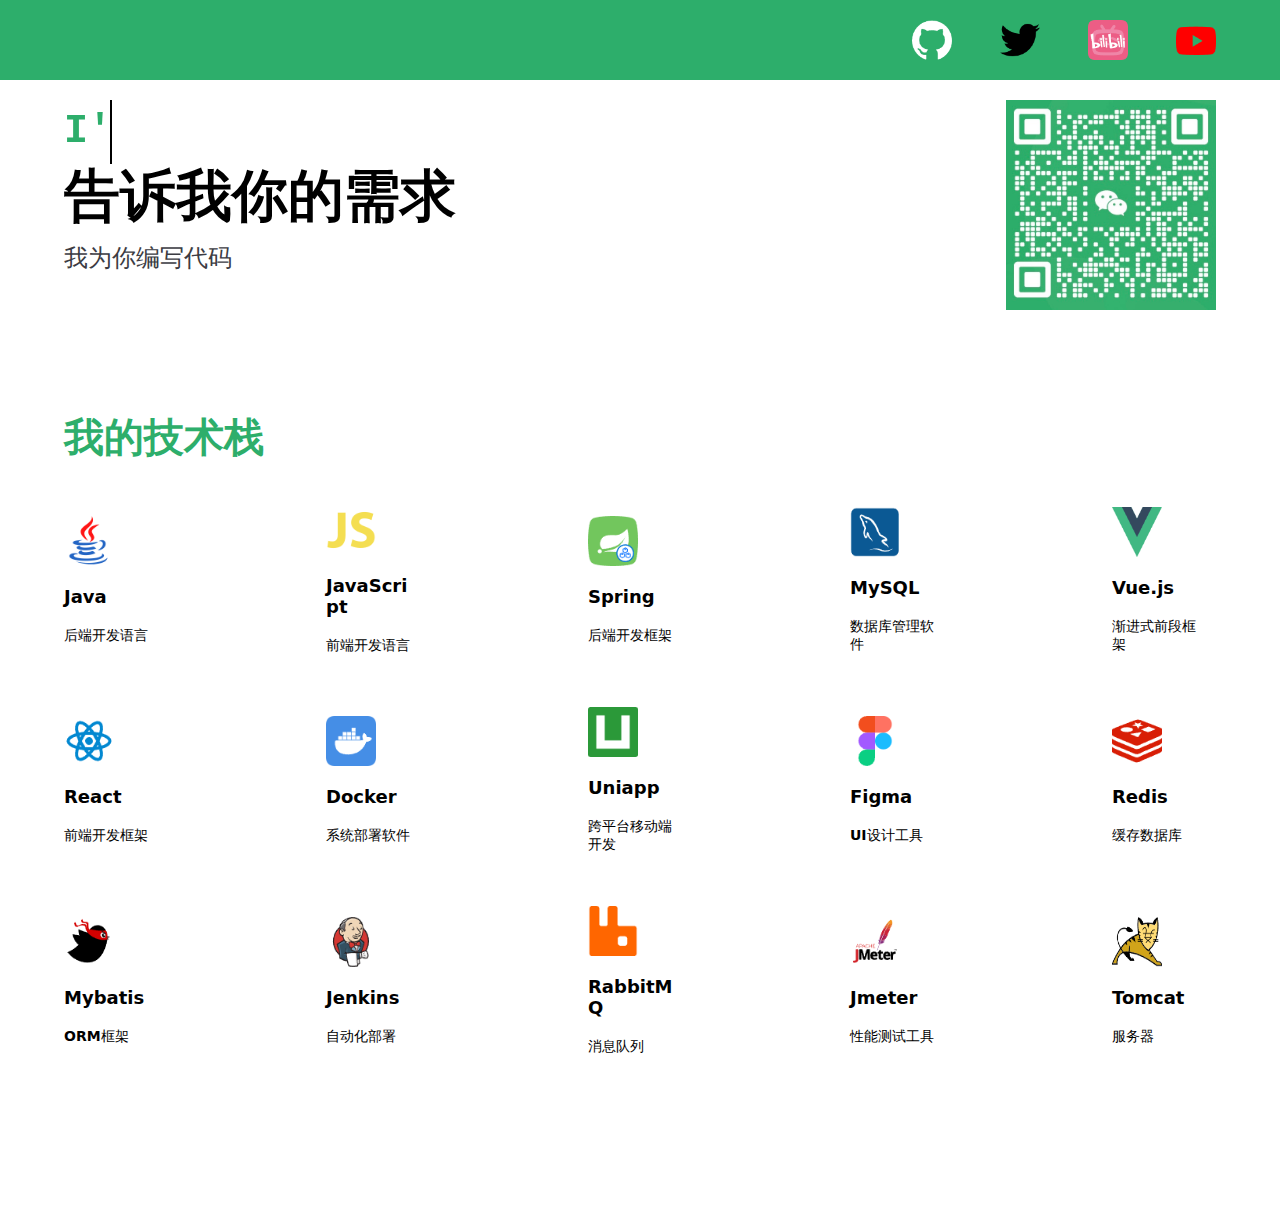
==== index.html @ 5c984117 "changname" ====
<!DOCTYPE html>
<html>
  <head>
    <title>Anyway-what can i do for you</title>
    <meta name="viewport" content="width=device-width,initial-scale=1">
    <link rel="stylesheet" href="style.css">
    <link rel="preload" href="inter-roman-latin.Di8DUHzh.woff2" as="font" type="font/woff2" crossorigin="">
    <meta charset="UTF-8" />
  </head>

  <body>
    <header class="header">
      <div class="headerOutLink">
        <div  class="outLink">
          <a class="outLink" target="_blank" href="https://www.youtube.com/channel/UCH9V-OEJgxFAbsYb2mCiIAQ">
            <img style="width: 40px; float:right; height: 40px" src="image/youtube.png"/>
          </a>
        </div>

        <div  class="outLink">
          <a class="outLink" target="_blank" href="https://space.bilibili.com/39866263">
            <img style="width: 40px; float:right; height: 40px" src="image/bilibili.png"/>
          </a>
        </div>

        

        <div class="outLink">
          <a  target="_blank" href="https://x.com/zhou332554">
            <img style="width: 40px; float:right; height: 40px" src="image/twitter.png"/>
          </a>
        </div>

        <div class="outLink">
          <a  target="_blank" href="https://github.com/boat2island">
            <img style="width: 40px; float:right; height: 40px" src="image/GitHub.png"/>
          </a>
        </div>

    </div>

    </header>
    <div class="container">
      <div class="profile">
        <div class="textinfo">
          <div class="name" id="typing"></div>
          <div class="caret" id="caret"></div>
          <div class="business">告诉我你的需求</div>
          <div class="shouCode English">我为你编写代码</div>
        </div>
        <div class="image">
          <img style="width: 210px; float:right; height: 210px" src="image/wechat.jpg"/>
        </div>
      </div>

      <div class="myTechText">
        <p>我的技术栈</p>
      </div>
      <div class="skillGallery">
          <div class="skillBox">
            <img style="width: 50px; height: 50px" src="image/java.png" />
            <div class="skillName">Java</div>
            <div class="skillDescribe">后端开发语言</div>
          </div>
      
          <div class="skillBox">
            <img style="width: 50px; height: 50px" src="image/js.png" />
            <div class="skillName">JavaScript</div>
            <div class="skillDescribe">前端开发语言</div>
          </div>

          <div class="skillBox">
            <img style="width: 50px; height: 50px" src="image/spring.png" />
            <div class="skillName">Spring</div>
            <div class="skillDescribe">后端开发框架</div>
          </div>

          <div class="skillBox">
            <img style="width: 50px; height: 50px" src="image/mysql.png" />
            <div class="skillName">MySQL</div>
            <div class="skillDescribe">数据库管理软件</div>
          </div>

          <div class="skillBox">
            <img style="width: 50px; height: 50px" src="image/vue.png" />
            <div class="skillName">Vue.js</div>
            <div class="skillDescribe">渐进式前段框架</div>
          </div>

          <div class="skillBox">
            <img style="width: 50px; height: 50px" src="image/react.png" />
            <div class="skillName">React</div>
            <div class="skillDescribe">前端开发框架</div>
          </div>

          <div class="skillBox">
            <img style="width: 50px; height: 50px" src="image/docker.png" />
            <div class="skillName">Docker</div>
            <div class="skillDescribe">系统部署软件</div>
          </div>

          <div class="skillBox">
            <img style="width: 50px; height: 50px" src="image/uniapp.png" />
            <div class="skillName">Uniapp</div>
            <div class="skillDescribe">跨平台移动端开发</div>
          </div>

          <div class="skillBox">
            <img style="width: 50px; height: 50px" src="image/figma.png" />
            <div class="skillName">Figma</div>
            <div class="skillDescribe">UI设计工具</div>
          </div>
          
          <div class="skillBox">
            <img style="width: 50px; height: 50px" src="image/redis.png" />
            <div class="skillName">Redis</div>
            <div class="skillDescribe">缓存数据库</div>
          </div>


          <div class="skillBox">
            <img style="width: 50px; height: 50px" src="image/mybatis.png" />
            <div class="skillName">Mybatis</div>
            <div class="skillDescribe">ORM框架</div>
          </div>


          <div class="skillBox">
            <img style="width: 50px; height: 50px" src="image/jenkins.png" />
            <div class="skillName">Jenkins</div>
            <div class="skillDescribe">自动化部署</div>
          </div>



          <div class="skillBox">
            <img style="width: 50px; height: 50px" src="image/RabbitMQ.png" />
            <div class="skillName">RabbitMQ</div>
            <div class="skillDescribe">消息队列</div>
          </div>


          <div class="skillBox">
            <img style="width: 50px; height: 50px" src="image/jmeter.png" />
            <div class="skillName">Jmeter</div>
            <div class="skillDescribe">性能测试工具</div>
          </div>

          <div class="skillBox">
            <img style="width: 50px; height: 50px" src="image/Tomcat.png" />
            <div class="skillName">Tomcat</div>
            <div class="skillDescribe">服务器</div>
          </div>

      </div>
    <footer>

    </footer>

    <style>
      #typing {
          font-family: monospace;
          white-space: pre;
          display: inline-block;
          position: relative;
      }
      #typing::after {
          content: '';
          display: inline-block;
          width: 2px;
          background-color: black;
          animation: blink 0.5s step-end infinite;
          position: absolute;
          right: 0;
          top: 0;
          bottom: 0;
      }
      @keyframes blink {
          from, to { background-color: transparent; }
          50% { background-color: black; }
      }
  </style>
</head>
<body>
  <div id="typing"></div>

  <script>
      // 要显示的文本
      const text = "I'm 驶向远方";

      // 获取显示文本的元素
      const typingElement = document.getElementById("typing");

      // 当前显示的字符索引
      let index = 0;

      // 打字效果的函数
      function type() {
          if (index < text.length) {
              typingElement.textContent += text.charAt(index);
              index++;
              setTimeout(type, 400); // 调整时间间隔以更改打字速度
          }
      }

      // 开始打字效果
      type();
  </script>
  </body>
</html>
---- style.css ----
body{
    margin: 0px;
    font-family: "Inter", ui-sans-serif, system-ui, sans-serif, "Apple Color Emoji", "Segoe UI Emoji", "Segoe UI Symbol", "Noto Color Emoji";
    /* 设置线性渐变背景 */
    
    /* 设置背景覆盖整个页面 */
    height: 100vh;
}
header{
    position: fixed;
    width: 100%;
    height: 80px;
    background-color: rgb(45,174,107);
}
footer{
    height: 100px;
}
.English{
    font-family: ui-sans-serif,-apple-system,system-ui,Segoe UI,Roboto,Ubuntu,Cantarell,Noto Sans,sans-serif,Helvetica,Apple Color Emoji,Arial,Segoe UI Emoji,Segoe UI Symbol;
}


.container{
    max-width:1152px;
    padding-top: 100px;
    margin: 0 auto;
    padding-left: 64px;
    padding-right: 64px;
}
.profile{
    display: flex;
    flex-direction: column;
    margin: 0 auto;
    max-width: 1152px;
}

@media (min-width:740px) {
.profile {
    flex-direction: row;
}
.textinfo{
    text-align: left;
}
}

@media (max-width: 740px) {
    .textinfo {
        order: 2;
        text-align: center;
    }
    .image{
        margin: 0 auto;
    }
    .myTechText{
        text-align: center;
    }
}
.name{
    line-height: 64px;
    color: rgb(45,174,107);; 
    font-size: 40px; 
    font-weight: 700; 
    word-wrap: break-word
}
.business{
    line-height: 64px;
    font-size: 56px; 
    font-weight: 700; 
    word-wrap: break-word
}
.shouCode{
    line-height: 61px;
    font-size: 24px;
    font-weight: 500; 
    color: rgba(60, 60, 67);
    word-wrap: break-word
}
.image{
    flex-grow: 1;
}
.myskill{
    text-align: left; 
    color: black; 
    font-size: 30px; 
    font-weight: 300; 
    word-wrap: break-word
}
.skillGallery{
    margin: 0 auto;
    display: flex;
    flex-wrap: wrap;
    justify-content: left;
    flex-direction: row;
    align-items: left;
    column-gap:170px;
}

.skillBox{
    width: 92px;
    display: flex; 
    justify-content: center;
    flex-direction: column;
    align-items: left;
    margin-bottom: 52px;
}
.skillName{
    color: black; 
    font-size: 18px; 
    font-weight: 700; 
    word-wrap: break-word;
    margin-top: 20px;
}
.skillDescribe{
    color: black; 
    font-size: 14px; 
    font-weight: 550; 
    word-wrap: break-word;
    margin-top: 20px;
}
.outLink{
    width: 40px;
    float:right;
    height: 40px;
    margin: auto 0;
    padding-left: 48px;
}
.headerOutLink{
    display: flex;
    max-width:1152px;
    flex-direction: row-reverse;
    margin: 0 auto;
    height: 80px;
}
.myTechText{
    margin-top: 100px;
    color: rgb(45,174,107);
    font-size: 40px;
    font-weight: 700;
}
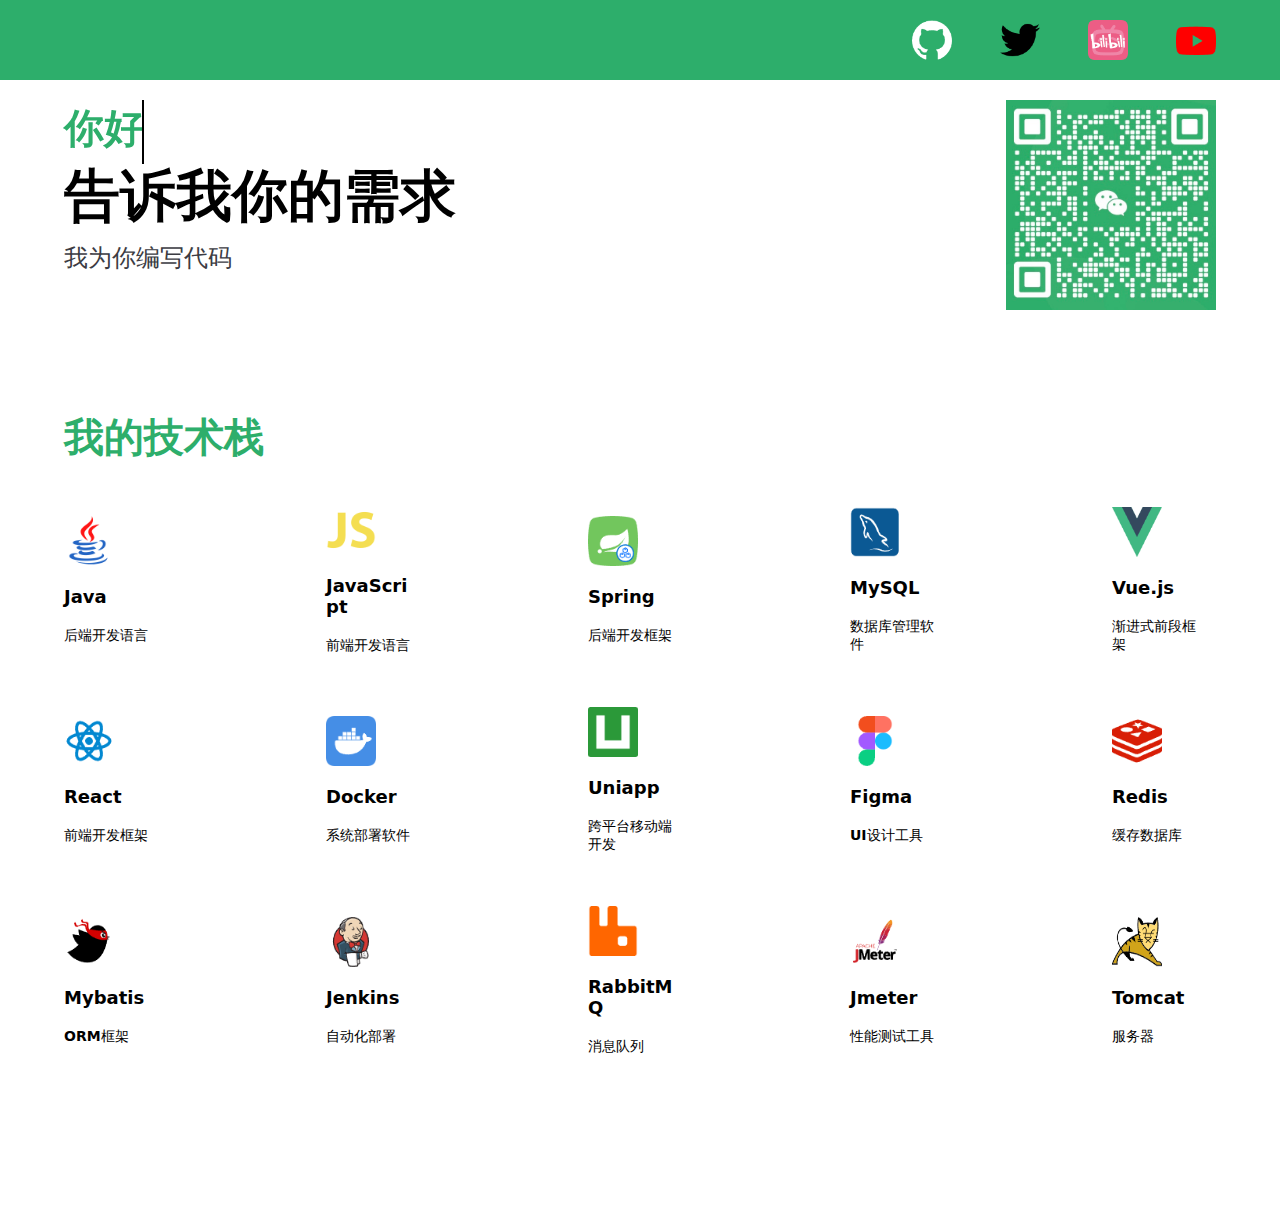
==== commit e0dfa1bd: "bugfix" ====
--- a/index.html
+++ b/index.html
@@ -1,9 +1,10 @@
 <!DOCTYPE html>
 <html>
   <head>
-    <title>Anyway-what can i do for you</title>
+    <title>驶向绿洲-我能为你做什么</title>
     <meta name="viewport" content="width=device-width,initial-scale=1">
     <link rel="stylesheet" href="style.css">
+    <link rel="icon" type="image/png" sizes="32x32" href="image/bot.png">
     <link rel="preload" href="inter-roman-latin.Di8DUHzh.woff2" as="font" type="font/woff2" crossorigin="">
     <meta charset="UTF-8" />
   </head>
@@ -186,7 +187,7 @@
 
   <script>
       // 要显示的文本
-      const text = "I'm 驶向远方";
+      const text = "你好，我是驶向绿洲,欢迎访问我的网站";
 
       // 获取显示文本的元素
       const typingElement = document.getElementById("typing");
--- a/style.css
+++ b/style.css
@@ -10,7 +10,7 @@
     position: fixed;
     width: 100%;
     height: 80px;
-    background-color: rgb(45,174,107);
+    background-color: #2dae6b;
 }
 footer{
     height: 100px;
@@ -18,7 +18,6 @@
 .English{
     font-family: ui-sans-serif,-apple-system,system-ui,Segoe UI,Roboto,Ubuntu,Cantarell,Noto Sans,sans-serif,Helvetica,Apple Color Emoji,Arial,Segoe UI Emoji,Segoe UI Symbol;
 }
-
 
 .container{
     max-width:1152px;
@@ -43,6 +42,26 @@
 }
 }
 
+@media (min-width:600px) {
+    .skillGallery {
+        column-gap:170px;
+    }
+}
+
+@media (max-width:600px) {
+    .skillGallery {
+        column-gap:60px;
+    }
+}
+
+@media (max-width:500px) {
+    .headerOutLink {
+        justify-content: center; /* 水平居中 */
+        align-items: center;
+    }
+}
+
+
 @media (max-width: 740px) {
     .textinfo {
         order: 2;
@@ -55,6 +74,12 @@
         text-align: center;
     }
 }
+
+
+
+
+
+
 .name{
     line-height: 64px;
     color: rgb(45,174,107);; 
@@ -92,7 +117,6 @@
     justify-content: left;
     flex-direction: row;
     align-items: left;
-    column-gap:170px;
 }
 
 .skillBox{
@@ -128,6 +152,10 @@
     display: flex;
     max-width:1152px;
     flex-direction: row-reverse;
+
+   
+
+
     margin: 0 auto;
     height: 80px;
 }
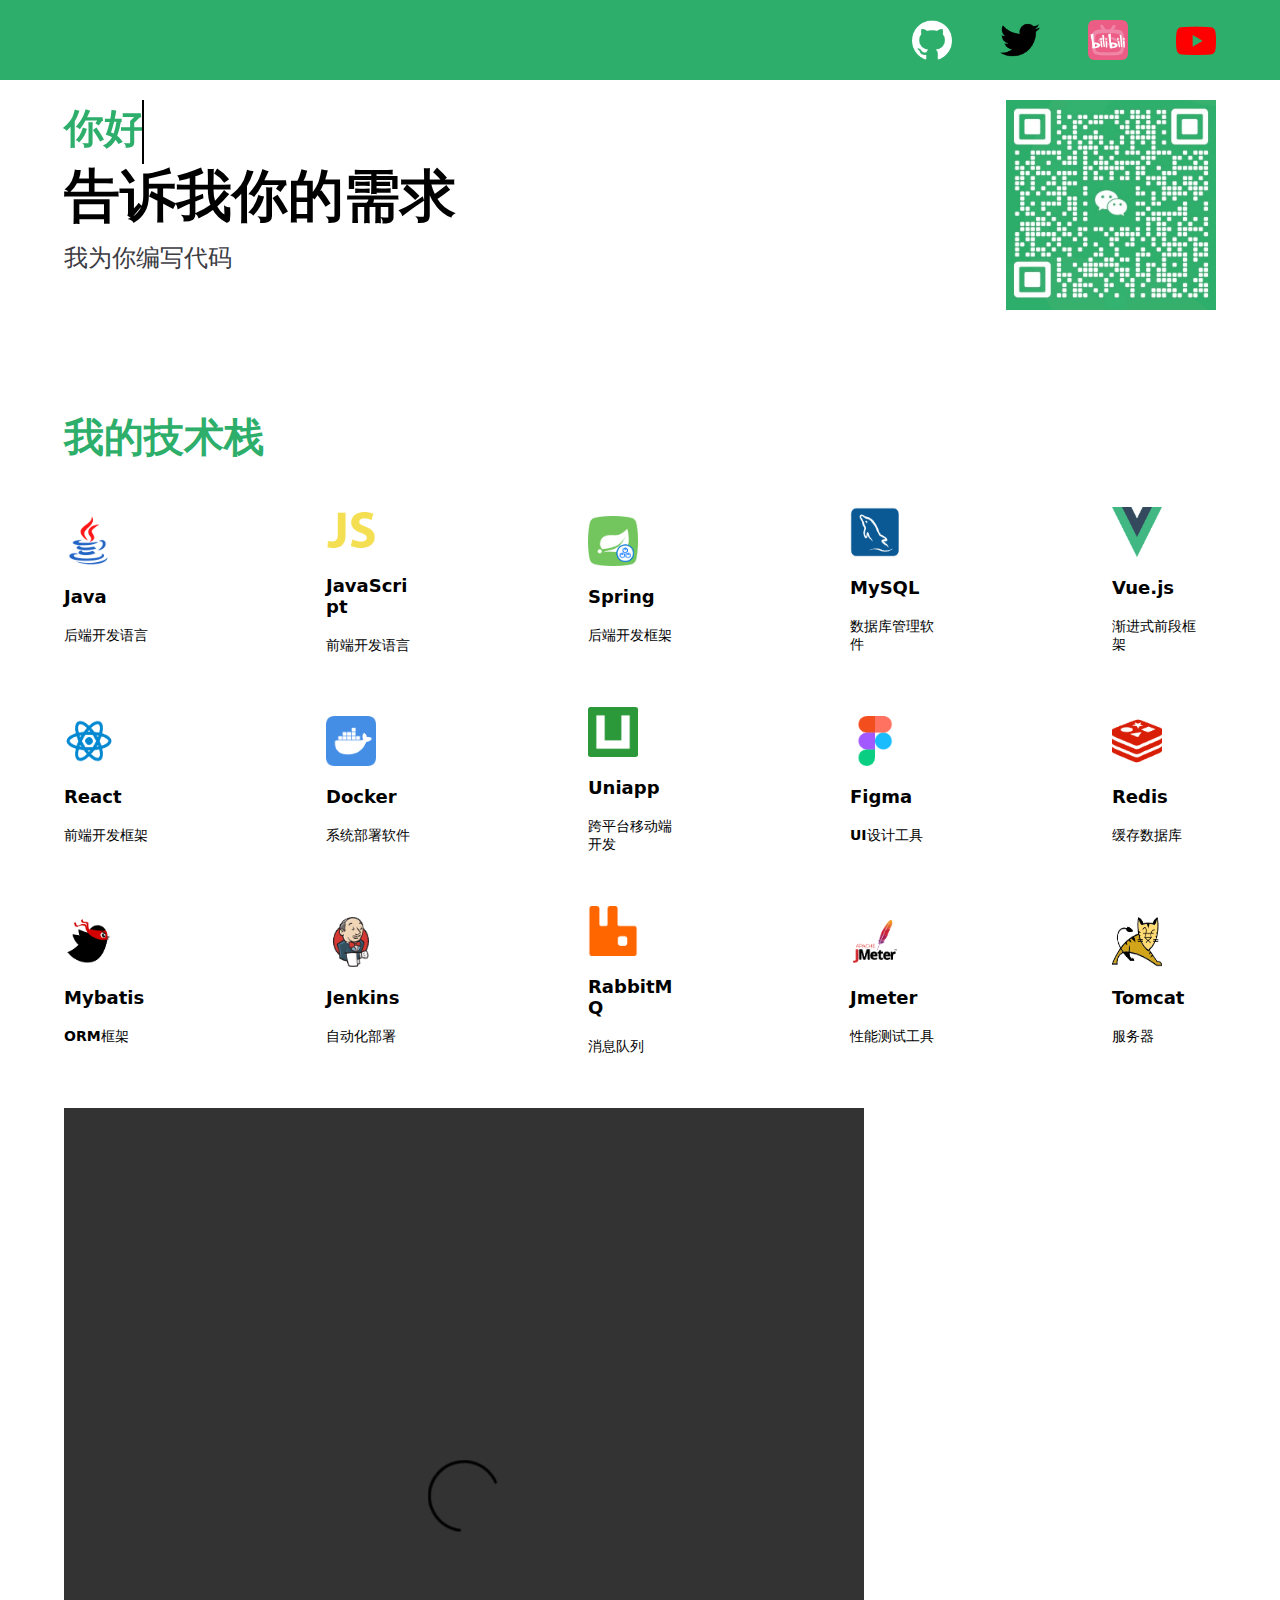
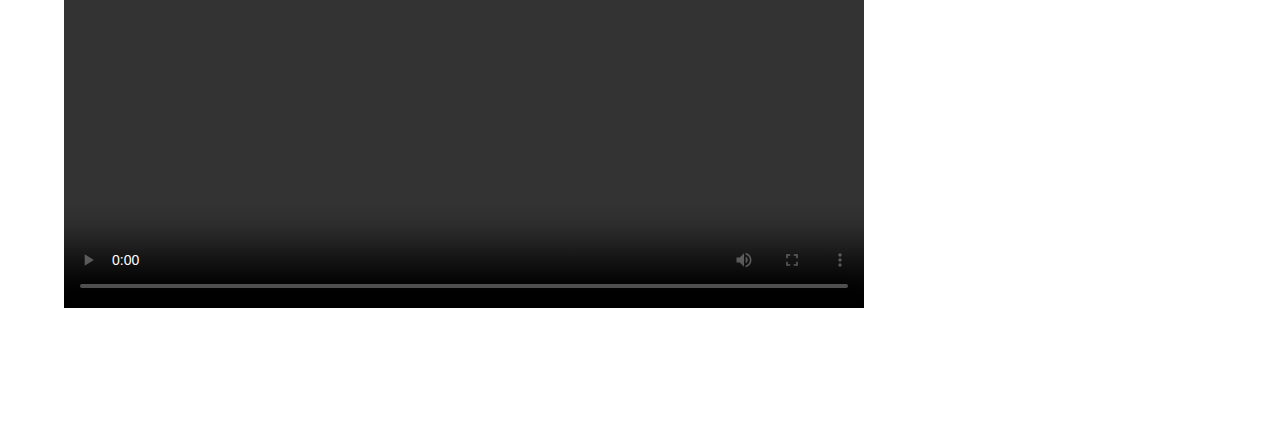
==== commit 4ed43f70: "bugfix" ====
--- a/index.html
+++ b/index.html
@@ -154,11 +154,28 @@
           </div>
 
       </div>
+
+
+    <video id="player" src="https://dwz.mk/MVZVjy" 
+    controls="controls" width="800px" height="800px" 
+    class="video-roll-transition video-roll-deg-scale" data-roll="true">
+
+    </video>
+
     <footer>
 
     </footer>
 
     <style>
+
+.video-roll-transition {
+    transition: all 0.5s ease !important;
+}
+.video-roll-deg-scale {
+    transform: rotate(0deg) scale3d(1, 1, 1) scale(1, 1) translate(0%, 0%) !important;
+    filter: unset;
+}
+      
       #typing {
           font-family: monospace;
           white-space: pre;
@@ -187,7 +204,7 @@
 
   <script>
       // 要显示的文本
-      const text = "你好，我是驶向绿洲,欢迎访问我的网站";
+      const text = "你好，我是驶向绿洲";
 
       // 获取显示文本的元素
       const typingElement = document.getElementById("typing");
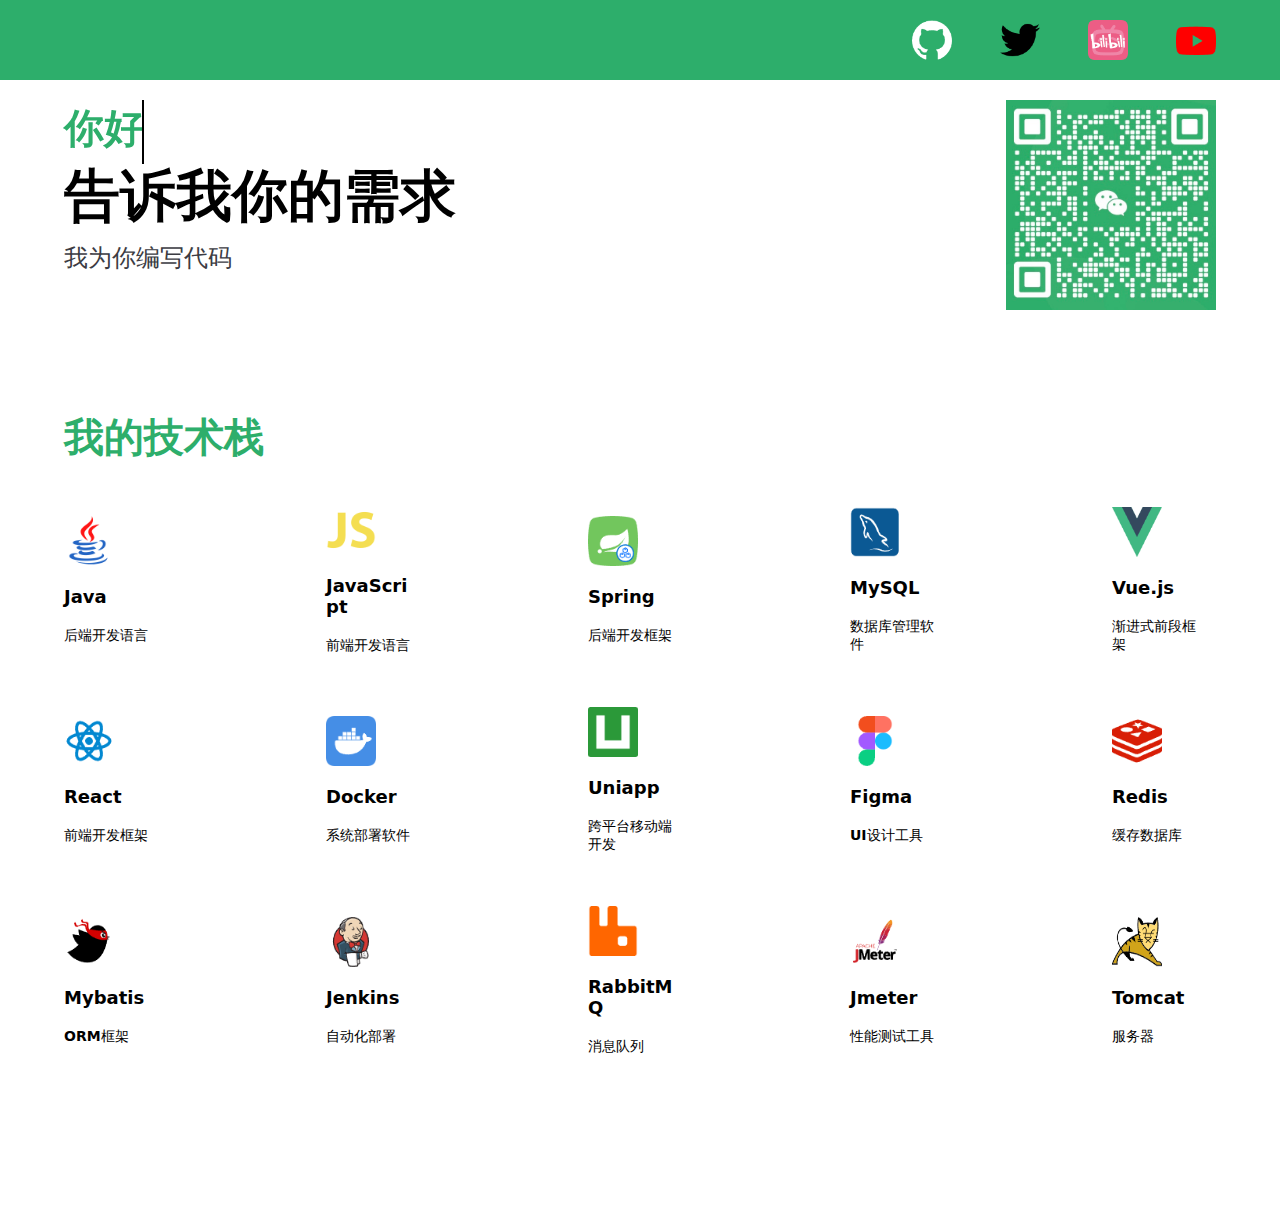
==== commit 136a741f: "bugfix" ====
--- a/index.html
+++ b/index.html
@@ -154,14 +154,6 @@
           </div>
 
       </div>
-
-
-    <video id="player" src="https://dwz.mk/MVZVjy" 
-    controls="controls" width="800px" height="800px" 
-    class="video-roll-transition video-roll-deg-scale" data-roll="true">
-
-    </video>
-
     <footer>
 
     </footer>
